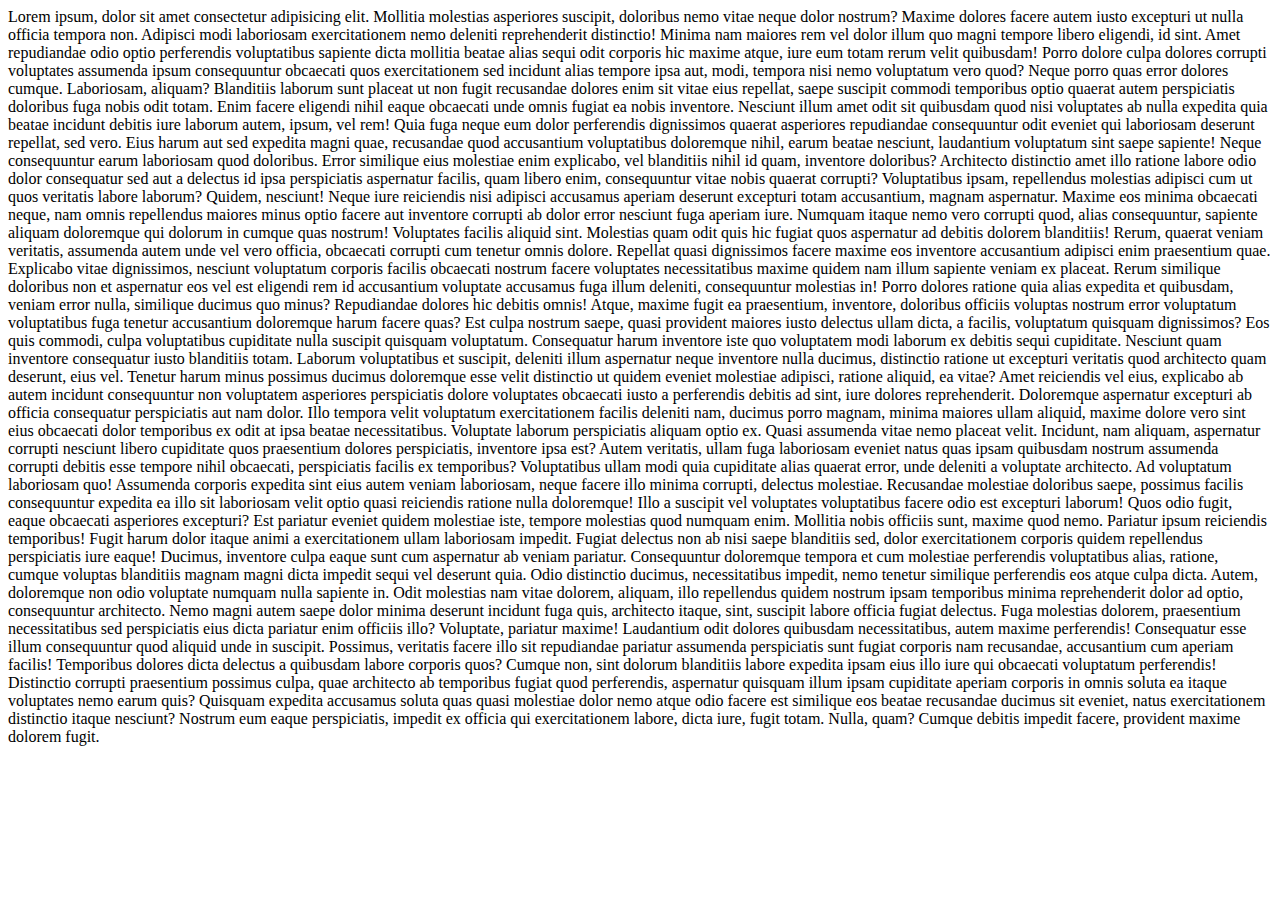
==== no-viewport.html @ f731282b "initial commit" ====
<!DOCTYPE html>
<html lang="en">
<head>
    <meta charset="UTF-8">
    <title>Document</title>
</head>
<body>
    Lorem ipsum, dolor sit amet consectetur adipisicing elit. Mollitia molestias asperiores suscipit, doloribus nemo vitae neque dolor nostrum? Maxime dolores facere autem iusto excepturi ut nulla officia tempora non. Adipisci modi laboriosam exercitationem nemo deleniti reprehenderit distinctio! Minima nam maiores rem vel dolor illum quo magni tempore libero eligendi, id sint. Amet repudiandae odio optio perferendis voluptatibus sapiente dicta mollitia beatae alias sequi odit corporis hic maxime atque, iure eum totam rerum velit quibusdam! Porro dolore culpa dolores corrupti voluptates assumenda ipsum consequuntur obcaecati quos exercitationem sed incidunt alias tempore ipsa aut, modi, tempora nisi nemo voluptatum vero quod? Neque porro quas error dolores cumque. Laboriosam, aliquam? Blanditiis laborum sunt placeat ut non fugit recusandae dolores enim sit vitae eius repellat, saepe suscipit commodi temporibus optio quaerat autem perspiciatis doloribus fuga nobis odit totam. Enim facere eligendi nihil eaque obcaecati unde omnis fugiat ea nobis inventore. Nesciunt illum amet odit sit quibusdam quod nisi voluptates ab nulla expedita quia beatae incidunt debitis iure laborum autem, ipsum, vel rem! Quia fuga neque eum dolor perferendis dignissimos quaerat asperiores repudiandae consequuntur odit eveniet qui laboriosam deserunt repellat, sed vero. Eius harum aut sed expedita magni quae, recusandae quod accusantium voluptatibus doloremque nihil, earum beatae nesciunt, laudantium voluptatum sint saepe sapiente! Neque consequuntur earum laboriosam quod doloribus. Error similique eius molestiae enim explicabo, vel blanditiis nihil id quam, inventore doloribus? Architecto distinctio amet illo ratione labore odio dolor consequatur sed aut a delectus id ipsa perspiciatis aspernatur facilis, quam libero enim, consequuntur vitae nobis quaerat corrupti? Voluptatibus ipsam, repellendus molestias adipisci cum ut quos veritatis labore laborum? Quidem, nesciunt! Neque iure reiciendis nisi adipisci accusamus aperiam deserunt excepturi totam accusantium, magnam aspernatur. Maxime eos minima obcaecati neque, nam omnis repellendus maiores minus optio facere aut inventore corrupti ab dolor error nesciunt fuga aperiam iure. Numquam itaque nemo vero corrupti quod, alias consequuntur, sapiente aliquam doloremque qui dolorum in cumque quas nostrum! Voluptates facilis aliquid sint. Molestias quam odit quis hic fugiat quos aspernatur ad debitis dolorem blanditiis! Rerum, quaerat veniam veritatis, assumenda autem unde vel vero officia, obcaecati corrupti cum tenetur omnis dolore. Repellat quasi dignissimos facere maxime eos inventore accusantium adipisci enim praesentium quae. Explicabo vitae dignissimos, nesciunt voluptatum corporis facilis obcaecati nostrum facere voluptates necessitatibus maxime quidem nam illum sapiente veniam ex placeat. Rerum similique doloribus non et aspernatur eos vel est eligendi rem id accusantium voluptate accusamus fuga illum deleniti, consequuntur molestias in! Porro dolores ratione quia alias expedita et quibusdam, veniam error nulla, similique ducimus quo minus? Repudiandae dolores hic debitis omnis! Atque, maxime fugit ea praesentium, inventore, doloribus officiis voluptas nostrum error voluptatum voluptatibus fuga tenetur accusantium doloremque harum facere quas? Est culpa nostrum saepe, quasi provident maiores iusto delectus ullam dicta, a facilis, voluptatum quisquam dignissimos? Eos quis commodi, culpa voluptatibus cupiditate nulla suscipit quisquam voluptatum. Consequatur harum inventore iste quo voluptatem modi laborum ex debitis sequi cupiditate. Nesciunt quam inventore consequatur iusto blanditiis totam. Laborum voluptatibus et suscipit, deleniti illum aspernatur neque inventore nulla ducimus, distinctio ratione ut excepturi veritatis quod architecto quam deserunt, eius vel. Tenetur harum minus possimus ducimus doloremque esse velit distinctio ut quidem eveniet molestiae adipisci, ratione aliquid, ea vitae? Amet reiciendis vel eius, explicabo ab autem incidunt consequuntur non voluptatem asperiores perspiciatis dolore voluptates obcaecati iusto a perferendis debitis ad sint, iure dolores reprehenderit. Doloremque aspernatur excepturi ab officia consequatur perspiciatis aut nam dolor. Illo tempora velit voluptatum exercitationem facilis deleniti nam, ducimus porro magnam, minima maiores ullam aliquid, maxime dolore vero sint eius obcaecati dolor temporibus ex odit at ipsa beatae necessitatibus. Voluptate laborum perspiciatis aliquam optio ex. Quasi assumenda vitae nemo placeat velit. Incidunt, nam aliquam, aspernatur corrupti nesciunt libero cupiditate quos praesentium dolores perspiciatis, inventore ipsa est? Autem veritatis, ullam fuga laboriosam eveniet natus quas ipsam quibusdam nostrum assumenda corrupti debitis esse tempore nihil obcaecati, perspiciatis facilis ex temporibus? Voluptatibus ullam modi quia cupiditate alias quaerat error, unde deleniti a voluptate architecto. Ad voluptatum laboriosam quo! Assumenda corporis expedita sint eius autem veniam laboriosam, neque facere illo minima corrupti, delectus molestiae. Recusandae molestiae doloribus saepe, possimus facilis consequuntur expedita ea illo sit laboriosam velit optio quasi reiciendis ratione nulla doloremque! Illo a suscipit vel voluptates voluptatibus facere odio est excepturi laborum! Quos odio fugit, eaque obcaecati asperiores excepturi? Est pariatur eveniet quidem molestiae iste, tempore molestias quod numquam enim. Mollitia nobis officiis sunt, maxime quod nemo. Pariatur ipsum reiciendis temporibus! Fugit harum dolor itaque animi a exercitationem ullam laboriosam impedit. Fugiat delectus non ab nisi saepe blanditiis sed, dolor exercitationem corporis quidem repellendus perspiciatis iure eaque! Ducimus, inventore culpa eaque sunt cum aspernatur ab veniam pariatur. Consequuntur doloremque tempora et cum molestiae perferendis voluptatibus alias, ratione, cumque voluptas blanditiis magnam magni dicta impedit sequi vel deserunt quia. Odio distinctio ducimus, necessitatibus impedit, nemo tenetur similique perferendis eos atque culpa dicta. Autem, doloremque non odio voluptate numquam nulla sapiente in. Odit molestias nam vitae dolorem, aliquam, illo repellendus quidem nostrum ipsam temporibus minima reprehenderit dolor ad optio, consequuntur architecto. Nemo magni autem saepe dolor minima deserunt incidunt fuga quis, architecto itaque, sint, suscipit labore officia fugiat delectus. Fuga molestias dolorem, praesentium necessitatibus sed perspiciatis eius dicta pariatur enim officiis illo? Voluptate, pariatur maxime! Laudantium odit dolores quibusdam necessitatibus, autem maxime perferendis! Consequatur esse illum consequuntur quod aliquid unde in suscipit. Possimus, veritatis facere illo sit repudiandae pariatur assumenda perspiciatis sunt fugiat corporis nam recusandae, accusantium cum aperiam facilis! Temporibus dolores dicta delectus a quibusdam labore corporis quos? Cumque non, sint dolorum blanditiis labore expedita ipsam eius illo iure qui obcaecati voluptatum perferendis! Distinctio corrupti praesentium possimus culpa, quae architecto ab temporibus fugiat quod perferendis, aspernatur quisquam illum ipsam cupiditate aperiam corporis in omnis soluta ea itaque voluptates nemo earum quis? Quisquam expedita accusamus soluta quas quasi molestiae dolor nemo atque odio facere est similique eos beatae recusandae ducimus sit eveniet, natus exercitationem distinctio itaque nesciunt? Nostrum eum eaque perspiciatis, impedit ex officia qui exercitationem labore, dicta iure, fugit totam. Nulla, quam? Cumque debitis impedit facere, provident maxime dolorem fugit.
</body>
</html>
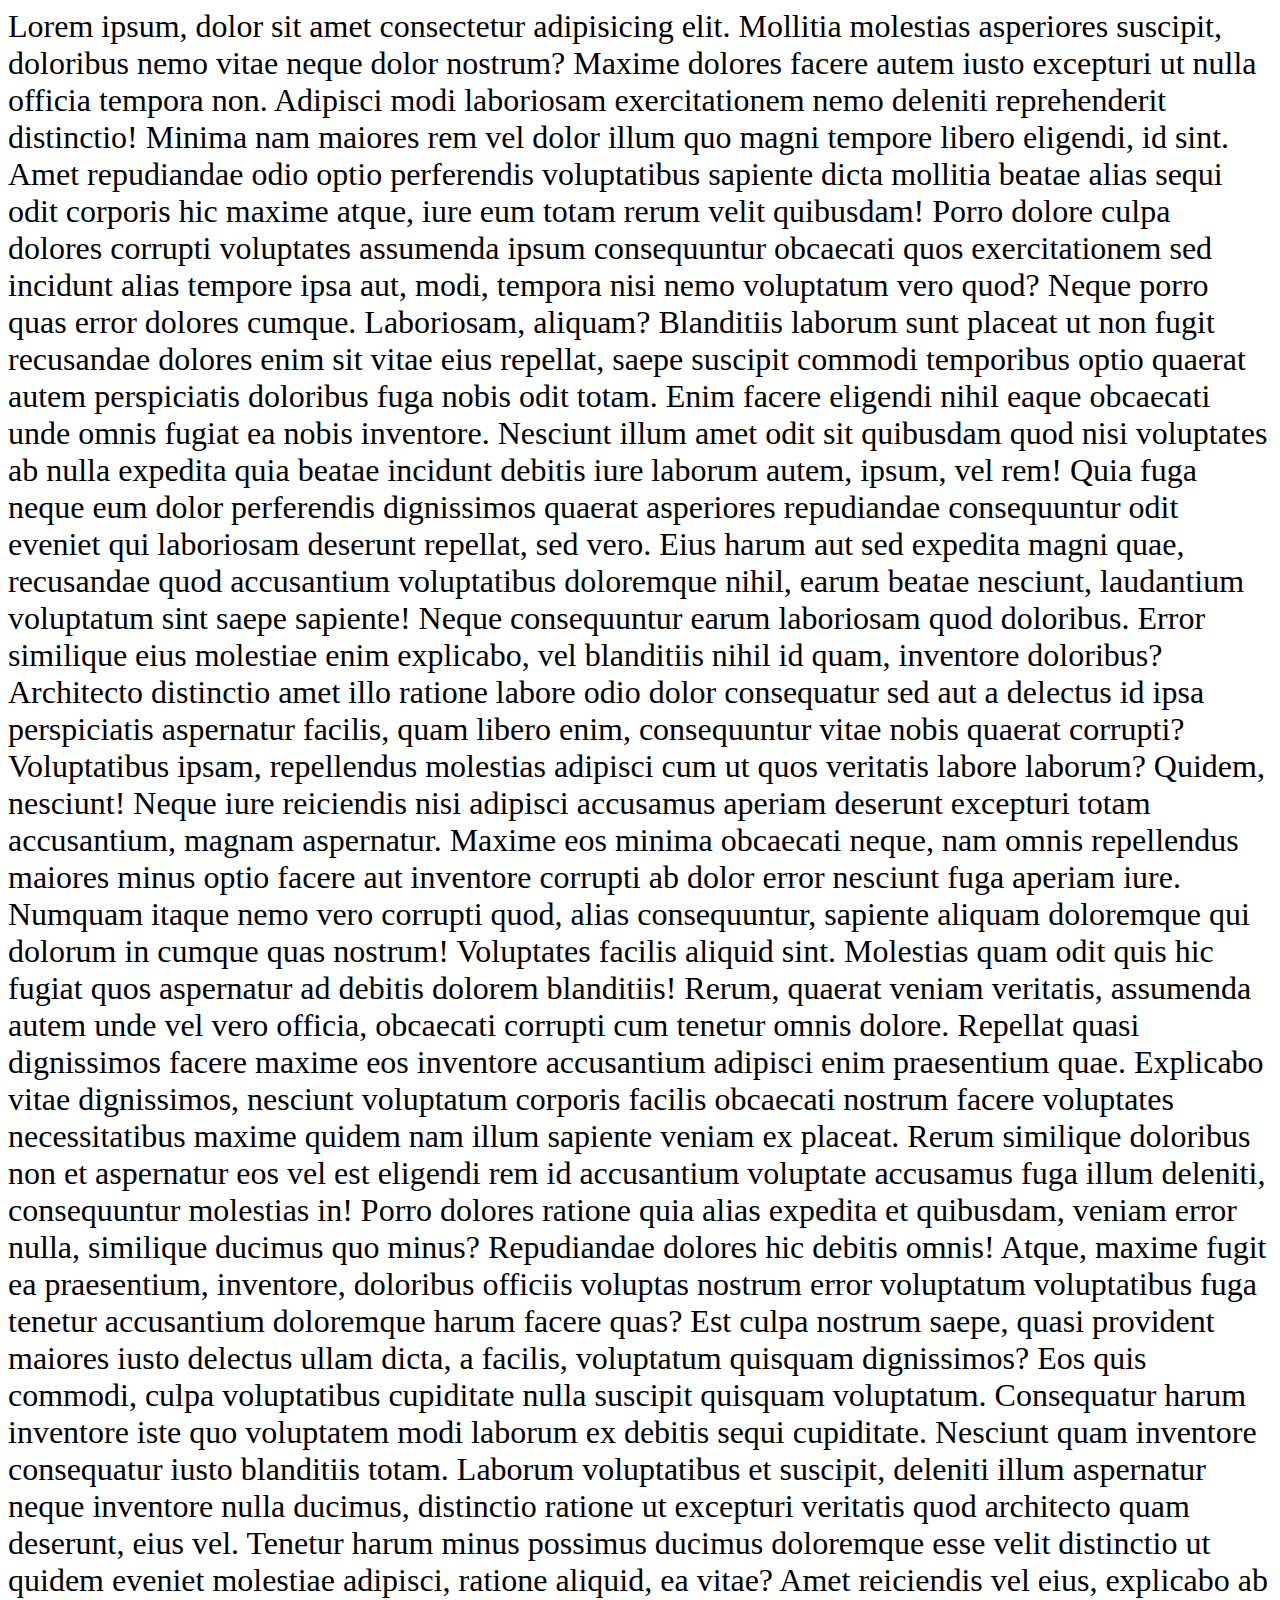
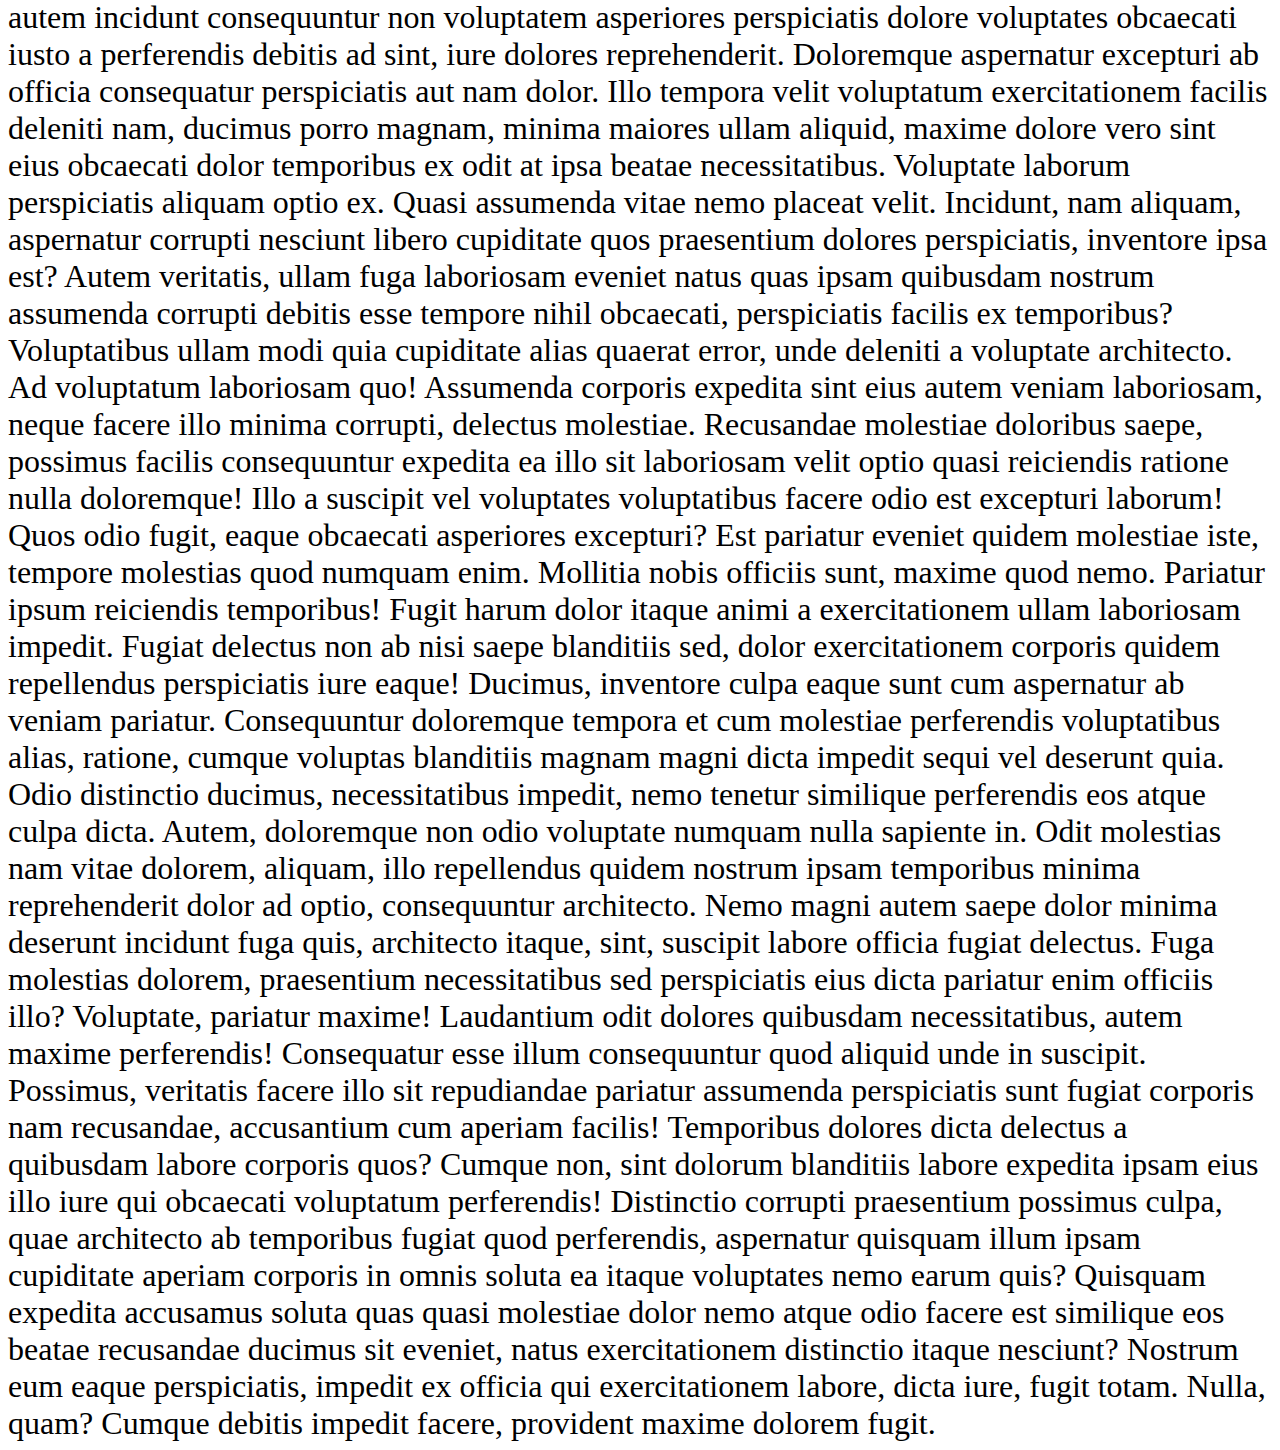
==== commit 223c3adb: "Add style.css" ====
--- a/no-viewport.html
+++ b/no-viewport.html
@@ -1,6 +1,7 @@
 <!DOCTYPE html>
 <html lang="en">
 <head>
+    <link rel="stylesheet" href="style.css">
     <meta charset="UTF-8">
     <title>Document</title>
 </head>
--- a/style.css
+++ b/style.css
@@ -0,0 +1,3 @@
+:root {
+    font-size: 32px;
+}